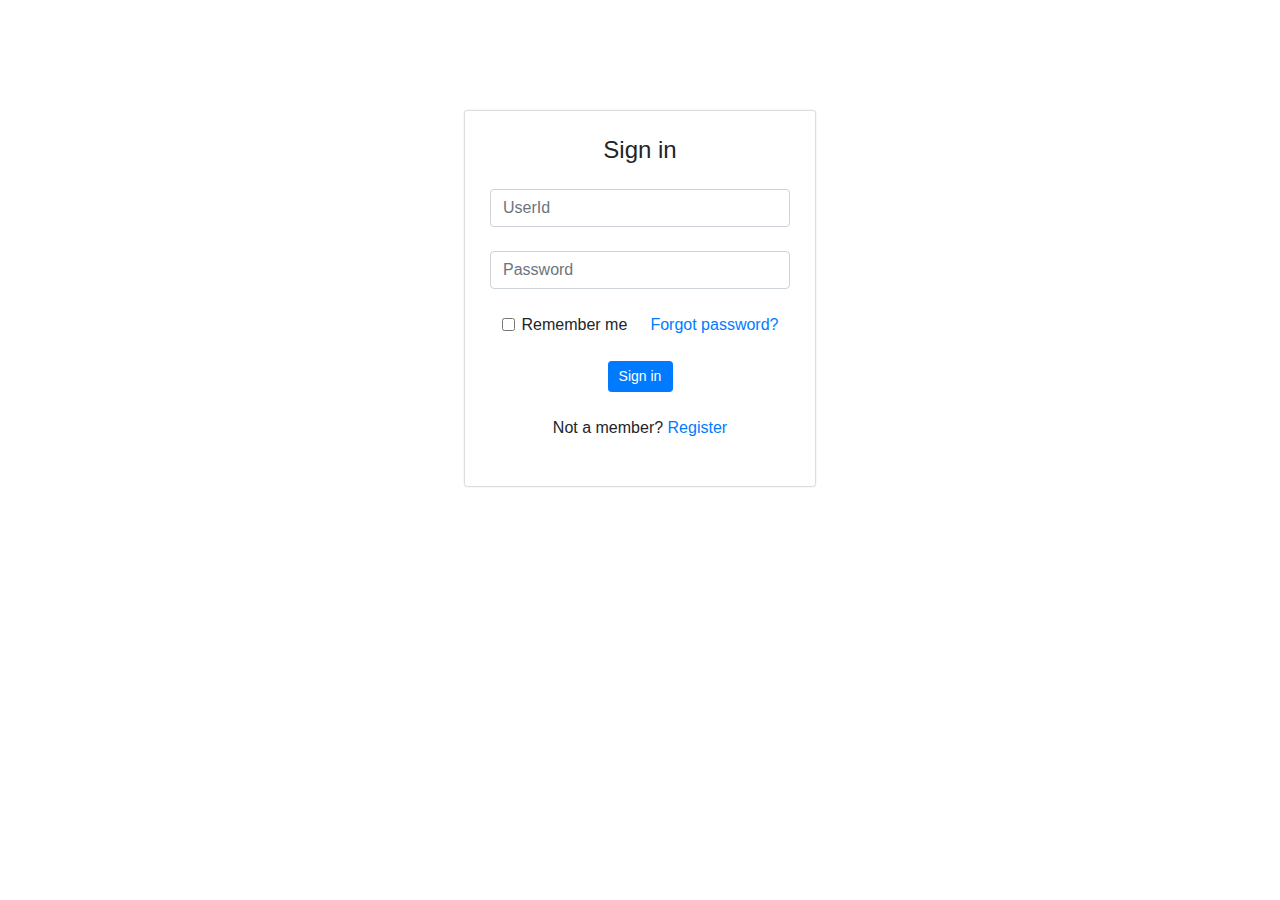
==== src/main/resources/static/index.html @ f211c260 "first time commit" ====
<!doctype html>
<html lang="en">
<head>
  <meta charset="utf-8">
  <title>GoLibrary</title>
  <base href="./">
  <meta name="viewport" content="width=device-width, initial-scale=1">
  <link rel="icon" type="image/x-icon" href="assets/img/favicon.ico">
<link rel="stylesheet" href="styles.47cbd1ae32c2d9265509.css"></head>
<body>
  <app-root></app-root>
<script src="runtime-es2015.e0cd6b86e977dc2183e1.js" type="module"></script><script src="runtime-es5.e0cd6b86e977dc2183e1.js" nomodule defer></script><script src="polyfills-es5.79257c2173825c3ff89e.js" nomodule defer></script><script src="polyfills-es2015.296a3f323ff0b5cc664a.js" type="module"></script><script src="scripts.9e7d3e9eed653021f88d.js" defer></script><script src="main-es2015.eb14000334992b392b6e.js" type="module"></script><script src="main-es5.eb14000334992b392b6e.js" nomodule defer></script></body>
</html>
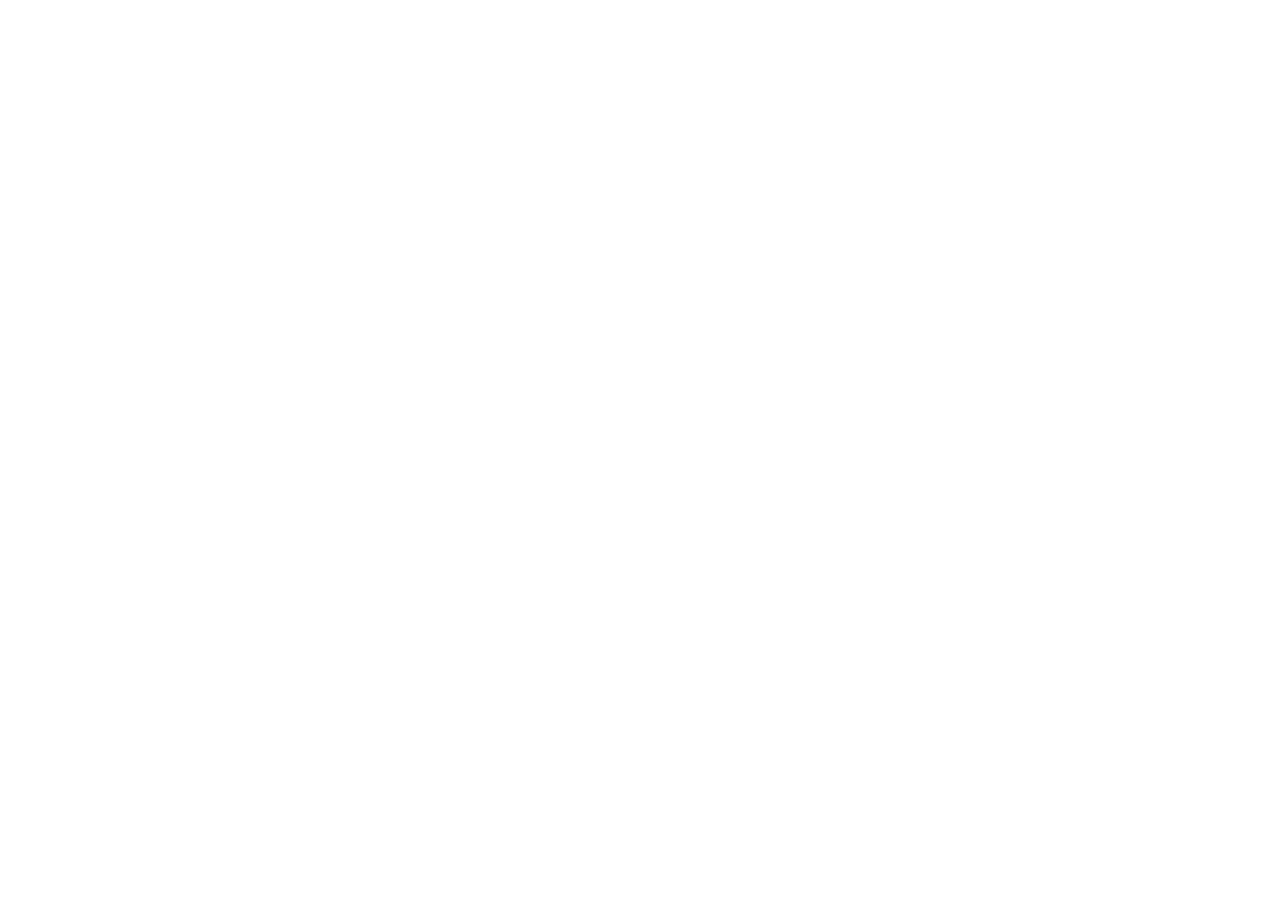
==== commit e358511f: "add feature" ====
--- a/src/main/resources/static/index.html
+++ b/src/main/resources/static/index.html
@@ -6,8 +6,8 @@
   <base href="./">
   <meta name="viewport" content="width=device-width, initial-scale=1">
   <link rel="icon" type="image/x-icon" href="assets/img/favicon.ico">
-<link rel="stylesheet" href="styles.47cbd1ae32c2d9265509.css"></head>
+<link rel="stylesheet" href="styles.002aff29de32a8888a75.css"></head>
 <body>
   <app-root></app-root>
-<script src="runtime-es2015.e0cd6b86e977dc2183e1.js" type="module"></script><script src="runtime-es5.e0cd6b86e977dc2183e1.js" nomodule defer></script><script src="polyfills-es5.79257c2173825c3ff89e.js" nomodule defer></script><script src="polyfills-es2015.296a3f323ff0b5cc664a.js" type="module"></script><script src="scripts.9e7d3e9eed653021f88d.js" defer></script><script src="main-es2015.eb14000334992b392b6e.js" type="module"></script><script src="main-es5.eb14000334992b392b6e.js" nomodule defer></script></body>
+<script src="runtime-es2015.ac4bab435d854d2b4c95.js" type="module"></script><script src="runtime-es5.ac4bab435d854d2b4c95.js" nomodule defer></script><script src="polyfills-es5.a47649031ba4d2535fcd.js" nomodule defer></script><script src="polyfills-es2015.63b3439c85923ec3bca7.js" type="module"></script><script src="scripts.249b57f742e05943bb06.js" defer></script><script src="main-es2015.d941804e3c5e19f1d008.js" type="module"></script><script src="main-es5.d941804e3c5e19f1d008.js" nomodule defer></script></body>
 </html>
